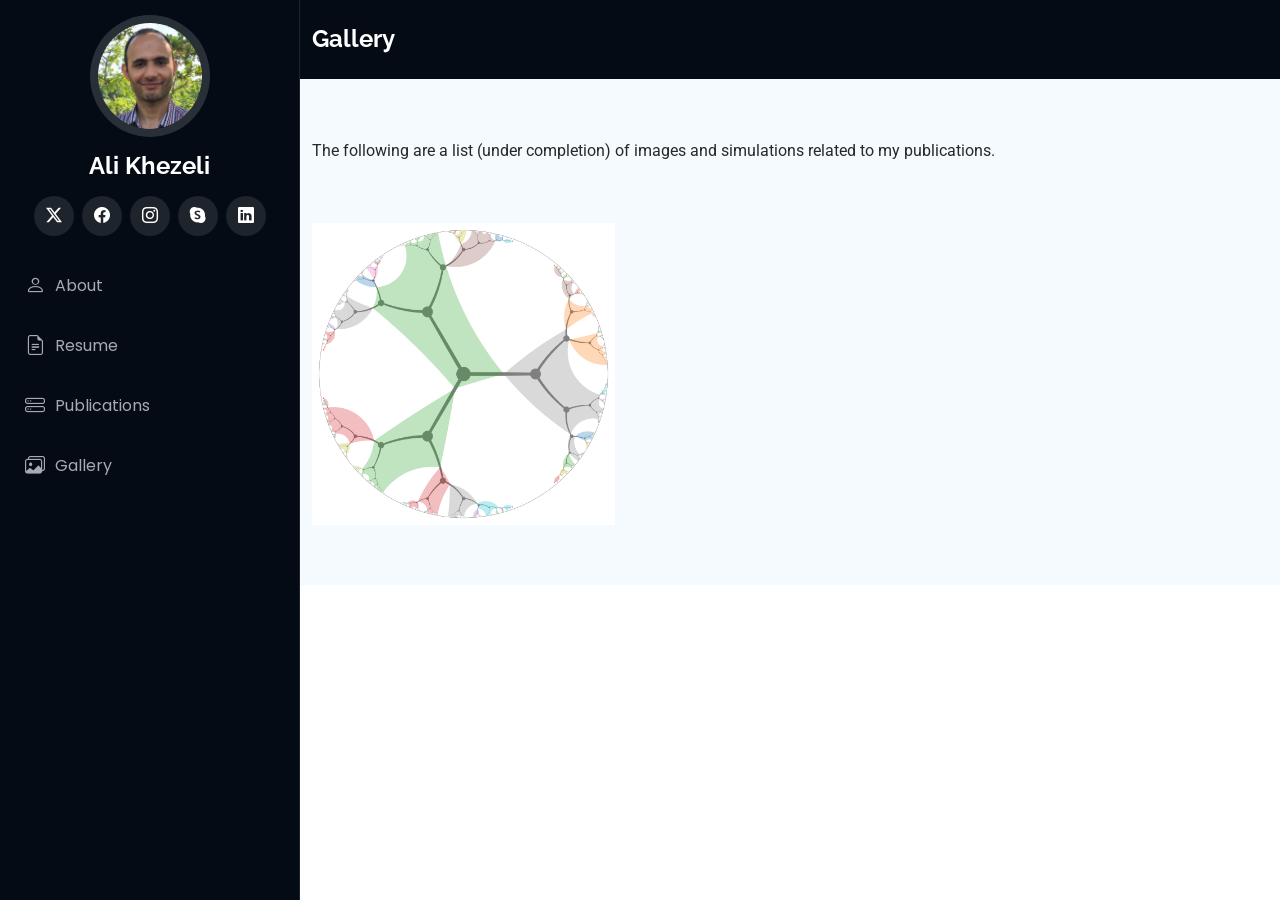
==== gallery.html @ 33ebf4a3 "My website" ====
<!DOCTYPE html>
<html lang="en">

<head>
  <meta charset="utf-8">
  <meta content="width=device-width, initial-scale=1.0" name="viewport">
  <title>Portfolio Details - iPortfolio Bootstrap Template</title>
  <meta content="" name="description">
  <meta content="" name="keywords">

  <!-- Favicons -->
  <link href="assets/img/favicon.png" rel="icon">
  <link href="assets/img/apple-touch-icon.png" rel="apple-touch-icon">

  <!-- Fonts -->
  <link href="https://fonts.googleapis.com" rel="preconnect">
  <link href="https://fonts.gstatic.com" rel="preconnect" crossorigin>
  <link href="https://fonts.googleapis.com/css2?family=Roboto:ital,wght@0,100;0,300;0,400;0,500;0,700;0,900;1,100;1,300;1,400;1,500;1,700;1,900&family=Poppins:ital,wght@0,100;0,200;0,300;0,400;0,500;0,600;0,700;0,800;0,900;1,100;1,200;1,300;1,400;1,500;1,600;1,700;1,800;1,900&family=Raleway:ital,wght@0,100;0,200;0,300;0,400;0,500;0,600;0,700;0,800;0,900;1,100;1,200;1,300;1,400;1,500;1,600;1,700;1,800;1,900&display=swap" rel="stylesheet">

  <!-- Vendor CSS Files -->
  <link href="assets/vendor/bootstrap/css/bootstrap.min.css" rel="stylesheet">
  <link href="assets/vendor/bootstrap-icons/bootstrap-icons.css" rel="stylesheet">
  <link href="assets/vendor/aos/aos.css" rel="stylesheet">
  <link href="assets/vendor/glightbox/css/glightbox.min.css" rel="stylesheet">
  <link href="assets/vendor/swiper/swiper-bundle.min.css" rel="stylesheet">

  <!-- Main CSS File -->
  <link href="assets/css/main.css" rel="stylesheet">

  <!-- =======================================================
  * Template Name: iPortfolio
  * Template URL: https://bootstrapmade.com/iportfolio-bootstrap-portfolio-websites-template/
  * Updated: Jun 29 2024 with Bootstrap v5.3.3
  * Author: BootstrapMade.com
  * License: https://bootstrapmade.com/license/
  ======================================================== -->
</head>


<body class="portfolio-details-page">

  <header id="header" class="header dark-background d-flex flex-column">
    <i class="header-toggle d-xl-none bi bi-list"></i>

    <div class="profile-img">
      <img src="assets/img/my-profile-img.png" alt="" class="img-fluid rounded-circle">
    </div>

    <a href="index.html" class="logo d-flex align-items-center justify-content-center">
      <!-- Uncomment the line below if you also wish to use an image logo -->
      <!-- <img src="assets/img/logo.png" alt=""> -->
      <h1 class="sitename">Ali Khezeli</h1>
    </a>

    <div class="social-links text-center">
      <a href="#" class="twitter"><i class="bi bi-twitter-x"></i></a>
      <a href="#" class="facebook"><i class="bi bi-facebook"></i></a>
      <a href="#" class="instagram"><i class="bi bi-instagram"></i></a>
      <a href="#" class="google-plus"><i class="bi bi-skype"></i></a>
      <a href="#" class="linkedin"><i class="bi bi-linkedin"></i></a>
    </div>

    <nav id="navmenu" class="navmenu">
      <ul>
        <!--<li><a href="#hero" class="active"><i class="bi bi-house navicon"></i>Home</a></li>-->
        <li><a href="index.html#about"><i class="bi bi-person navicon"></i> About</a></li>
        <li><a href="index.html#resume"><i class="bi bi-file-earmark-text navicon"></i> Resume</a></li>
        <li><a href="index.html#services"><i class="bi bi-hdd-stack navicon"></i> Publications</a></li>
        <li><a href="gallery.html"><i class="bi bi-images navicon"></i> Gallery</a></li>
      </ul>
    </nav>

  </header>

  <main class="main">

    <!-- Page Title -->
    <div class="page-title dark-background">
      <div class="container d-lg-flex justify-content-between align-items-center">
        <h1 class="mb-2 mb-lg-0">Gallery</h1>
          <!--
        <nav class="breadcrumbs">
          <ol>
            <li><a href="index.html">Home</a></li>
            <li class="current">Portfolio Details</li>
          </ol>
        </nav>
        -->
      </div>
    </div><!-- End Page Title -->

    <!-- Portfolio Section -->
    <section id="portfolio" class="portfolio section light-background">

      <!-- Section Title -->
      <div class="container section-title" data-aos="fade-up">
        <p>The following are a list (under completion) of images and simulations related to my publications.</p>
      </div><!-- End Section Title -->

      <div class="container">

        <div class="isotope-layout" data-default-filter="*" data-layout="masonry" data-sort="original-order">

            <!--
          <ul class="portfolio-filters isotope-filters" data-aos="fade-up" data-aos-delay="100">
            <li data-filter="*" class="filter-active">All</li>
            <li data-filter=".filter-app">IPVT</li>
            <li data-filter=".filter-product">Product</li>
            <li data-filter=".filter-branding">Branding</li>
            <li data-filter=".filter-books">Books</li>
          </ul>
            -->
        
          <div class="row gy-4 isotope-container" data-aos="fade-up" data-aos-delay="200">

            <div class="col-lg-4 col-md-6 portfolio-item isotope-item filter-app">
              <div class="portfolio-content h-100">
                <img src="gallery/treeIPVT/treeIPVT.png" class="img-fluid" alt="">
                <div class="portfolio-info">
                  <h4></h4>
                  <p>IPVT of the 3-regular tree</p>
                  <a href="gallery/treeIPVT.html" title="More Details" class="details-link"><i class="bi bi-link-45deg"></i></a>
                </div>
              </div>
            </div><!-- End Portfolio Item -->

            

          </div><!-- End Portfolio Container -->

        </div>

      </div>

    </section><!-- /Portfolio Section -->

  </main>

  

  <!-- Scroll Top -->
  <a href="#" id="scroll-top" class="scroll-top d-flex align-items-center justify-content-center"><i class="bi bi-arrow-up-short"></i></a>

  <!-- Preloader -->
  <div id="preloader"></div>

  <!-- Vendor JS Files -->
  <script src="assets/vendor/bootstrap/js/bootstrap.bundle.min.js"></script>
  <script src="assets/vendor/php-email-form/validate.js"></script>
  <script src="assets/vendor/aos/aos.js"></script>
  <script src="assets/vendor/typed.js/typed.umd.js"></script>
  <script src="assets/vendor/purecounter/purecounter_vanilla.js"></script>
  <script src="assets/vendor/waypoints/noframework.waypoints.js"></script>
  <script src="assets/vendor/glightbox/js/glightbox.min.js"></script>
  <script src="assets/vendor/imagesloaded/imagesloaded.pkgd.min.js"></script>
  <script src="assets/vendor/isotope-layout/isotope.pkgd.min.js"></script>
  <script src="assets/vendor/swiper/swiper-bundle.min.js"></script>

  <!-- Main JS File -->
  <script src="assets/js/main.js"></script>

</body>

</html>
---- assets/css/main.css ----
/**
* Template Name: iPortfolio
* Template URL: https://bootstrapmade.com/iportfolio-bootstrap-portfolio-websites-template/
* Updated: Jun 29 2024 with Bootstrap v5.3.3
* Author: BootstrapMade.com
* License: https://bootstrapmade.com/license/
*/

/*--------------------------------------------------------------
# Font & Color Variables
# Help: https://bootstrapmade.com/color-system/
--------------------------------------------------------------*/
/* Fonts */
:root {
  --default-font: "Roboto",  system-ui, -apple-system, "Segoe UI", Roboto, "Helvetica Neue", Arial, "Noto Sans", "Liberation Sans", sans-serif, "Apple Color Emoji", "Segoe UI Emoji", "Segoe UI Symbol", "Noto Color Emoji";
  --heading-font: "Raleway",  sans-serif;
  --nav-font: "Poppins",  sans-serif;
}

/* Global Colors - The following color variables are used throughout the website. Updating them here will change the color scheme of the entire website */
:root { 
  --background-color: #ffffff; /* Background color for the entire website, including individual sections */
  --default-color: #272829; /* Default color used for the majority of the text content across the entire website */
  --heading-color: #050d18; /* Color for headings, subheadings and title throughout the website */
  --accent-color: #149ddd; /* Accent color that represents your brand on the website. It's used for buttons, links, and other elements that need to stand out */
  --surface-color: #ffffff; /* The surface color is used as a background of boxed elements within sections, such as cards, icon boxes, or other elements that require a visual separation from the global background. */
  --contrast-color: #ffffff; /* Contrast color for text, ensuring readability against backgrounds of accent, heading, or default colors. */
}

/* Nav Menu Colors - The following color variables are used specifically for the navigation menu. They are separate from the global colors to allow for more customization options */
:root {
  --nav-color: #a8a9b4;  /* The default color of the main navmenu links */
  --nav-hover-color: #ffffff; /* Applied to main navmenu links when they are hovered over or active */
  --nav-mobile-background-color: #040b14; /* Used as the background color for mobile navigation menu */
  --nav-dropdown-background-color: #040b14; /* Used as the background color for dropdown items that appear when hovering over primary navigation items */
  --nav-dropdown-color: #a8a9b4; /* Used for navigation links of the dropdown items in the navigation menu. */
  --nav-dropdown-hover-color: #ffffff; /* Similar to --nav-hover-color, this color is applied to dropdown navigation links when they are hovered over. */
}

/* Color Presets - These classes override global colors when applied to any section or element, providing reuse of the sam color scheme. */

.light-background {
  --background-color: #f4fafd;
  --surface-color: #ffffff;
}

.dark-background {
  --background-color: #040b14;
  --default-color: #ffffff;
  --heading-color: #ffffff;
  --surface-color: #151f2b;
  --contrast-color: #ffffff;
}

/* Smooth scroll */
:root {
  scroll-behavior: smooth;
}

/*--------------------------------------------------------------
# General Styling & Shared Classes
--------------------------------------------------------------*/
body {
  color: var(--default-color);
  background-color: var(--background-color);
  font-family: var(--default-font);
}

a {
  color: var(--accent-color);
  text-decoration: none;
  transition: 0.3s;
}

a:hover {
  color: color-mix(in srgb, var(--accent-color), transparent 25%);
  text-decoration: none;
}

h1,
h2,
h3,
h4,
h5,
h6 {
  color: var(--heading-color);
  font-family: var(--heading-font);
}

/* PHP Email Form Messages
------------------------------*/
.php-email-form .error-message {
  display: none;
  background: #df1529;
  color: #ffffff;
  text-align: left;
  padding: 15px;
  margin-bottom: 24px;
  font-weight: 600;
}

.php-email-form .sent-message {
  display: none;
  color: #ffffff;
  background: #059652;
  text-align: center;
  padding: 15px;
  margin-bottom: 24px;
  font-weight: 600;
}

.php-email-form .loading {
  display: none;
  background: var(--surface-color);
  text-align: center;
  padding: 15px;
  margin-bottom: 24px;
}

.php-email-form .loading:before {
  content: "";
  display: inline-block;
  border-radius: 50%;
  width: 24px;
  height: 24px;
  margin: 0 10px -6px 0;
  border: 3px solid var(--accent-color);
  border-top-color: var(--surface-color);
  animation: php-email-form-loading 1s linear infinite;
}

@keyframes php-email-form-loading {
  0% {
    transform: rotate(0deg);
  }

  100% {
    transform: rotate(360deg);
  }
}

/*--------------------------------------------------------------
# Global Header
--------------------------------------------------------------*/
.header {
  color: var(--default-color);
  background-color: var(--background-color);
  position: fixed;
  top: 0;
  left: 0;
  bottom: 0;
  padding: 0 15px;
  width: 300px;
  transition: all ease-in-out 0.3s;
  overflow-y: auto;
  z-index: 997;
  border-right: 1px solid color-mix(in srgb, var(--default-color), transparent 90%);
}

.header .profile-img img {
  margin: 15px auto;
  display: block;
  width: 120px;
  border: 8px solid color-mix(in srgb, var(--default-color), transparent 85%);
}

.header .logo {
  line-height: 1;
  margin-bottom: 15px;
}

.header .logo img {
  max-height: 32px;
  margin-right: 8px;
}

.header .logo h1 {
  font-size: 24px;
  margin: 0;
  font-weight: 700;
  color: var(--heading-color);
}

.header .social-links {
  margin: 0 0 20px 0;
}

.header .social-links a {
  font-size: 16px;
  display: inline-flex;
  align-items: center;
  justify-content: center;
  background: color-mix(in srgb, var(--default-color), transparent 90%);
  color: var(--default-color);
  margin: 0 2px;
  border-radius: 50%;
  text-align: center;
  width: 40px;
  height: 40px;
  transition: 0.3s;
}

.header .social-links a:hover {
  color: var(--contrast-color);
  background: var(--accent-color);
}

@media (min-width: 1200px) {

  .header~main,
  .header~#footer {
    margin-left: 300px;
  }
}

@media (max-width: 1199px) {
  .header {
    left: -100%;
  }
}

.header.header-show {
  left: 0;
}

.header .header-toggle {
  color: var(--contrast-color);
  background-color: var(--accent-color);
  font-size: 22px;
  display: flex;
  align-items: center;
  justify-content: center;
  width: 40px;
  height: 40px;
  border-radius: 50%;
  cursor: pointer;
  position: fixed;
  top: 15px;
  right: 15px;
  z-index: 9999;
  transition: background-color 0.3s;
}

.header .header-toggle:hover {
  color: var(--contrast-color);
  background-color: color-mix(in srgb, var(--accent-color) 90%, white 15%);
}

/*--------------------------------------------------------------
# Navigation Menu
--------------------------------------------------------------*/
.mobile-nav-toggle {
  display: none;
}

.navmenu {
  padding: 0;
  z-index: 9997;
}

.navmenu ul {
  list-style: none;
  padding: 0 0 20px 0;
  margin: 0;
}

.navmenu a,
.navmenu a:focus {
  color: var(--nav-color);
  padding: 15px 10px;
  font-family: var(--nav-font);
  font-size: 16px;
  font-weight: 400;
  display: flex;
  align-items: center;
  white-space: nowrap;
  transition: 0.3s;
  width: 100%;
}

.navmenu a .navicon,
.navmenu a:focus .navicon {
  font-size: 20px;
  margin-right: 10px;
}

.navmenu a .toggle-dropdown,
.navmenu a:focus .toggle-dropdown {
  font-size: 12px;
  line-height: 0;
  margin-left: auto;
  width: 30px;
  height: 30px;
  display: flex;
  align-items: center;
  justify-content: center;
  border-radius: 50%;
  transition: 0.3s;
  flex-shrink: 0;
  background-color: color-mix(in srgb, var(--accent-color), transparent 90%);
}

.navmenu a .toggle-dropdown:hover,
.navmenu a:focus .toggle-dropdown:hover {
  background-color: var(--accent-color);
  color: var(--contrast-color);
}

.navmenu a:hover,
.navmenu .active,
.navmenu .active:focus {
  color: var(--nav-hover-color);
}

.navmenu a:hover .navicon,
.navmenu .active .navicon,
.navmenu .active:focus .navicon {
  color: var(--accent-color);
}

.navmenu .active .toggle-dropdown,
.navmenu .active:focus .toggle-dropdown {
  background-color: var(--accent-color);
  color: var(--contrast-color);
  transform: rotate(180deg);
}

.navmenu .dropdown {
  display: block;
}

.navmenu .dropdown a,
.navmenu .dropdown a:focus {
  color: --nav-dropdown-color;
}

.navmenu .dropdown a:hover,
.navmenu .dropdown .active,
.navmenu .dropdown .active:focus {
  color: var(--nav-dropdown-hover-color);
}

.navmenu .dropdown ul {
  position: static;
  display: none;
  z-index: 99;
  padding: 5px 10px;
  margin: 5px 10px;
  background-color: var(--nav-dropdown-background-color);
  border: 1px solid color-mix(in srgb, var(--default-color), transparent 90%);
  box-shadow: none;
  transition: all 0.5s ease-in-out;
}

.navmenu .dropdown ul ul {
  background-color: rgba(33, 37, 41, 0.1);
}

.navmenu .dropdown>.dropdown-active {
  display: block;
  background-color: rgba(33, 37, 41, 0.03);
}

/*--------------------------------------------------------------
# Global Footer
--------------------------------------------------------------*/
.footer {
  color: var(--default-color);
  background-color: var(--background-color);
  font-size: 14px;
  padding: 40px 0;
  position: relative;
  border-top: 1px solid color-mix(in srgb, var(--default-color), transparent 90%);
}

.footer .copyright p {
  margin-bottom: 0;
}

.footer .credits {
  margin-top: 4px;
  font-size: 13px;
  text-align: center;
}

/*--------------------------------------------------------------
# Preloader
--------------------------------------------------------------*/
#preloader {
  position: fixed;
  inset: 0;
  z-index: 999999;
  overflow: hidden;
  background: var(--background-color);
  transition: all 0.6s ease-out;
}

#preloader:before {
  content: "";
  position: fixed;
  top: calc(50% - 30px);
  left: calc(50% - 30px);
  border: 6px solid #ffffff;
  border-color: var(--accent-color) transparent var(--accent-color) transparent;
  border-radius: 50%;
  width: 60px;
  height: 60px;
  animation: animate-preloader 1.5s linear infinite;
}

@keyframes animate-preloader {
  0% {
    transform: rotate(0deg);
  }

  100% {
    transform: rotate(360deg);
  }
}

/*--------------------------------------------------------------
# Scroll Top Button
--------------------------------------------------------------*/
.scroll-top {
  position: fixed;
  visibility: hidden;
  opacity: 0;
  right: 15px;
  bottom: -15px;
  z-index: 99999;
  background-color: var(--accent-color);
  width: 44px;
  height: 44px;
  border-radius: 50px;
  transition: all 0.4s;
}

.scroll-top i {
  font-size: 24px;
  color: var(--contrast-color);
  line-height: 0;
}

.scroll-top:hover {
  background-color: color-mix(in srgb, var(--accent-color), transparent 20%);
  color: var(--contrast-color);
}

.scroll-top.active {
  visibility: visible;
  opacity: 1;
  bottom: 15px;
}

/*--------------------------------------------------------------
# Disable aos animation delay on mobile devices
--------------------------------------------------------------*/
@media screen and (max-width: 768px) {
  [data-aos-delay] {
    transition-delay: 0 !important;
  }
}

/*--------------------------------------------------------------
# Global Page Titles & Breadcrumbs
--------------------------------------------------------------*/
.page-title {
  color: var(--default-color);
  background-color: var(--background-color);
  padding: 25px 0;
  position: relative;
}

.page-title h1 {
  font-size: 24px;
  font-weight: 700;
}

.page-title .breadcrumbs ol {
  display: flex;
  flex-wrap: wrap;
  list-style: none;
  padding: 0;
  margin: 0;
  font-size: 14px;
  font-weight: 400;
}

.page-title .breadcrumbs ol li+li {
  padding-left: 10px;
}

.page-title .breadcrumbs ol li+li::before {
  content: "/";
  display: inline-block;
  padding-right: 10px;
  color: color-mix(in srgb, var(--default-color), transparent 70%);
}

/*--------------------------------------------------------------
# Global Sections
--------------------------------------------------------------*/
section,
.section {
  color: var(--default-color);
  background-color: var(--background-color);
  padding: 60px 0;
  overflow: clip;
}

/*--------------------------------------------------------------
# Global Section Titles
--------------------------------------------------------------*/
.section-title {
  padding-bottom: 60px;
  position: relative;
}

.section-title h2 {
  font-size: 32px;
  font-weight: 700;
  margin-bottom: 20px;
  padding-bottom: 20px;
  position: relative;
}

.section-title h2:after {
  content: "";
  position: absolute;
  display: block;
  width: 50px;
  height: 3px;
  background: var(--accent-color);
  left: 0;
  bottom: 0;
}

.section-title p {
  margin-bottom: 0;
}

/*--------------------------------------------------------------
# Hero Section
--------------------------------------------------------------*/
.hero {
  width: 100%;
  min-height: 100vh;
  position: relative;
  padding: 80px 0;
  display: flex;
  align-items: center;
  justify-content: center;
}

.hero img {
  position: absolute;
  inset: 0;
  display: block;
  width: 100%;
  height: 100%;
  object-fit: cover;
  z-index: 1;
}

.hero:before {
  content: "";
  background: color-mix(in srgb, var(--background-color), transparent 70%);
  position: absolute;
  inset: 0;
  z-index: 2;
}

.hero .container {
  position: relative;
  z-index: 3;
}

.hero h2 {
  margin: 0;
  font-size: 64px;
  font-weight: 700;
}

.hero p {
  margin: 5px 0 0 0;
  font-size: 26px;
}

.hero p span {
  letter-spacing: 1px;
  border-bottom: 2px solid var(--accent-color);
}

.hero .social-links {
  margin-top: 25px;
}

.hero .social-links a {
  font-size: 24px;
  display: inline-block;
  color: color-mix(in srgb, var(--default-color), transparent 50%);
  line-height: 1;
  margin-right: 20px;
  transition: 0.3s;
}

.hero .social-links a:hover {
  color: var(--accent-color);
}

@media (max-width: 768px) {
  .hero h2 {
    font-size: 32px;
  }

  .hero p {
    font-size: 20px;
  }
}

/*--------------------------------------------------------------
# About Section
--------------------------------------------------------------*/
.about .content h2 {
  font-weight: 700;
  font-size: 24px;
}

.about .content ul {
  list-style: none;
  padding: 0;
}

.about .content ul li {
  margin-bottom: 20px;
  display: flex;
  align-items: center;
}

.about .content ul strong {
  margin-right: 10px;
}

.about .content ul i {
  font-size: 16px;
  margin-right: 5px;
  color: var(--accent-color);
  line-height: 0;
}

/*--------------------------------------------------------------
# Stats Section
--------------------------------------------------------------*/
.stats .stats-item {
  padding: 30px;
  width: 100%;
}

.stats .stats-item i {
  color: var(--accent-color);
  display: block;
  font-size: 44px;
  float: left;
  line-height: 0;
}

.stats .stats-item .purecounter {
  color: var(--heading-color);
  font-size: 48px;
  line-height: 40px;
  display: block;
  font-weight: 700;
  margin-left: 60px;
}

.stats .stats-item p {
  color: color-mix(in srgb, var(--default-color), transparent 40%);
  padding: 15px 0 0 0;
  margin: 0 0 0 60px;
  font-family: var(--heading-font);
  font-size: 14px;
}

/*--------------------------------------------------------------
# Skills Section
--------------------------------------------------------------*/
.skills .progress {
  height: 60px;
  display: block;
  background: none;
  border-radius: 0;
}

.skills .progress .skill {
  color: var(--heading-color);
  padding: 0;
  margin: 0 0 6px 0;
  text-transform: uppercase;
  display: block;
  font-weight: 600;
  font-family: var(--heading-font);
}

.skills .progress .skill .val {
  float: right;
  font-style: normal;
}

.skills .progress-bar-wrap {
  background: color-mix(in srgb, var(--default-color), transparent 90%);
  height: 10px;
}

.skills .progress-bar {
  width: 1px;
  height: 10px;
  transition: 0.9s;
  background-color: var(--accent-color);
}

/*--------------------------------------------------------------
# Resume Section
--------------------------------------------------------------*/
.resume .resume-title {
  color: var(--heading-color);
  font-size: 26px;
  font-weight: 700;
  margin-top: 20px;
  margin-bottom: 20px;
}

.resume .resume-item {
  padding: 0 0 20px 20px;
  margin-top: -2px;
  border-left: 2px solid var(--accent-color);
  position: relative;
}

.resume .resume-item h4 {
  line-height: 18px;
  font-size: 18px;
  font-weight: 600;
  text-transform: uppercase;
  color: color-mix(in srgb, var(--default-color), transparent 20%);
  margin-bottom: 10px;
}

.resume .resume-item h5 {
  font-size: 16px;
  padding: 5px 15px;
  display: inline-block;
  font-weight: 600;
  margin-bottom: 10px;
}

.resume .resume-item ul {
  padding-left: 20px;
}

.resume .resume-item ul li {
  padding-bottom: 10px;
}

.resume .resume-item:last-child {
  padding-bottom: 0;
}

.resume .resume-item::before {
  content: "";
  position: absolute;
  width: 16px;
  height: 16px;
  border-radius: 50px;
  left: -9px;
  top: 0;
  background: var(--background-color);
  border: 2px solid var(--accent-color);
}

/*--------------------------------------------------------------
# Portfolio Section
--------------------------------------------------------------*/
.portfolio .portfolio-filters {
  padding: 0;
  margin: 0 auto 20px auto;
  list-style: none;
  text-align: center;
}

.portfolio .portfolio-filters li {
  cursor: pointer;
  display: inline-block;
  padding: 0;
  font-size: 14px;
  font-weight: 400;
  margin: 0 10px;
  line-height: 1;
  text-transform: uppercase;
  margin-bottom: 10px;
  transition: all 0.3s ease-in-out;
}

.portfolio .portfolio-filters li:hover,
.portfolio .portfolio-filters li.filter-active {
  color: var(--accent-color);
}

.portfolio .portfolio-filters li:first-child {
  margin-left: 0;
}

.portfolio .portfolio-filters li:last-child {
  margin-right: 0;
}

@media (max-width: 575px) {
  .portfolio .portfolio-filters li {
    font-size: 14px;
    margin: 0 5px;
  }
}

.portfolio .portfolio-content {
  position: relative;
  overflow: hidden;
}

.portfolio .portfolio-content img {
  transition: 0.3s;
}

.portfolio .portfolio-content .portfolio-info {
  opacity: 0;
  position: absolute;
  inset: 0;
  z-index: 3;
  transition: all ease-in-out 0.3s;
  background: rgba(0, 0, 0, 0.6);
  padding: 15px;
}

.portfolio .portfolio-content .portfolio-info h4 {
  font-size: 14px;
  padding: 5px 10px;
  font-weight: 400;
  color: #ffffff;
  display: inline-block;
  background-color: var(--accent-color);
}

.portfolio .portfolio-content .portfolio-info p {
  position: absolute;
  bottom: 10px;
  text-align: center;
  display: inline-block;
  left: 0;
  right: 0;
  font-size: 16px;
  font-weight: 600;
  color: rgba(255, 255, 255, 0.8);
}

.portfolio .portfolio-content .portfolio-info .preview-link,
.portfolio .portfolio-content .portfolio-info .details-link {
  position: absolute;
  left: calc(50% - 40px);
  font-size: 26px;
  top: calc(50% - 14px);
  color: #fff;
  transition: 0.3s;
  line-height: 1.2;
}

.portfolio .portfolio-content .portfolio-info .preview-link:hover,
.portfolio .portfolio-content .portfolio-info .details-link:hover {
  color: var(--accent-color);
}

.portfolio .portfolio-content .portfolio-info .details-link {
  left: 50%;
  font-size: 34px;
  line-height: 0;
}

.portfolio .portfolio-content:hover .portfolio-info {
  opacity: 1;
}

.portfolio .portfolio-content:hover img {
  transform: scale(1.1);
}

/*--------------------------------------------------------------
# Services Section
--------------------------------------------------------------*/
.services .service-item {
  position: relative;
}

.services .service-item .icon {
  background: var(--accent-color);
  display: flex;
  align-items: center;
  justify-content: center;
  width: 54px;
  height: 54px;
  border-radius: 50%;
  transition: 0.5s;
  border: 1px solid var(--accent-color);
  margin-right: 20px;
}

.services .service-item .icon i {
  color: var(--contrast-color);
  font-size: 24px;
  line-height: 0;
}

.services .service-item:hover .icon {
  background: var(--surface-color);
}

.services .service-item:hover .icon i {
  color: var(--accent-color);
}

.services .service-item .title {
  font-weight: 700;
  margin-bottom: 15px;
  font-size: 18px;
}

.services .service-item .title a {
  color: var(--heading-color);
}

.services .service-item .title a:hover {
  color: var(--accent-color);
}

.services .service-item .description {
  line-height: 24px;
  font-size: 14px;
}

/*--------------------------------------------------------------
# Testimonials Section
--------------------------------------------------------------*/
.testimonials .testimonials-carousel,
.testimonials .testimonials-slider {
  overflow: hidden;
}

.testimonials .testimonial-item {
  box-sizing: content-box;
  text-align: center;
  min-height: 320px;
}

.testimonials .testimonial-item .testimonial-img {
  width: 90px;
  border-radius: 50%;
  margin: 0 auto;
}

.testimonials .testimonial-item h3 {
  font-size: 18px;
  font-weight: bold;
  margin: 10px 0 5px 0;
}

.testimonials .testimonial-item h4 {
  font-size: 14px;
  color: color-mix(in srgb, var(--default-color), transparent 20%);
  margin: 0;
}

.testimonials .testimonial-item .quote-icon-left,
.testimonials .testimonial-item .quote-icon-right {
  color: color-mix(in srgb, var(--accent-color), transparent 40%);
  font-size: 26px;
  line-height: 0;
}

.testimonials .testimonial-item .quote-icon-left {
  display: inline-block;
  left: -5px;
  position: relative;
}

.testimonials .testimonial-item .quote-icon-right {
  display: inline-block;
  right: -5px;
  position: relative;
  top: 10px;
  transform: scale(-1, -1);
}

.testimonials .testimonial-item p {
  font-style: italic;
  margin: 0 15px 15px 15px;
  padding: 20px;
  background-color: var(--surface-color);
  position: relative;
  margin-bottom: 35px;
  border-radius: 6px;
  box-shadow: 0px 2px 15px rgba(0, 0, 0, 0.1);
}

.testimonials .testimonial-item p::after {
  content: "";
  width: 0;
  height: 0;
  border-top: 20px solid var(--surface-color);
  border-right: 20px solid transparent;
  border-left: 20px solid transparent;
  position: absolute;
  bottom: -20px;
  left: calc(50% - 20px);
}

.testimonials .swiper-wrapper {
  height: auto;
}

.testimonials .swiper-pagination {
  margin-top: 40px;
  position: relative;
}

.testimonials .swiper-pagination .swiper-pagination-bullet {
  width: 12px;
  height: 12px;
  background-color: var(--background-color);
  opacity: 1;
  border: 1px solid var(--accent-color);
}

.testimonials .swiper-pagination .swiper-pagination-bullet-active {
  background-color: var(--accent-color);
}

/*--------------------------------------------------------------
# Contact Section
--------------------------------------------------------------*/
.contact .info-wrap {
  background-color: var(--surface-color);
  box-shadow: 0px 0px 20px rgba(0, 0, 0, 0.1);
  padding: 30px;
}

@media (max-width: 575px) {
  .contact .info-wrap {
    padding: 20px;
  }
}

.contact .info-item {
  margin-bottom: 40px;
}

.contact .info-item i {
  font-size: 20px;
  color: var(--accent-color);
  background: color-mix(in srgb, var(--accent-color), transparent 92%);
  width: 44px;
  height: 44px;
  display: flex;
  justify-content: center;
  align-items: center;
  border-radius: 50px;
  transition: all 0.3s ease-in-out;
  margin-right: 15px;
}

.contact .info-item h3 {
  padding: 0;
  font-size: 18px;
  font-weight: 700;
  margin-bottom: 5px;
}

.contact .info-item p {
  padding: 0;
  margin-bottom: 0;
  font-size: 14px;
}

.contact .info-item:hover i {
  background: var(--accent-color);
  color: var(--contrast-color);
}

.contact .php-email-form {
  background-color: var(--surface-color);
  height: 100%;
  padding: 30px;
  box-shadow: 0px 0px 20px rgba(0, 0, 0, 0.1);
}

@media (max-width: 575px) {
  .contact .php-email-form {
    padding: 20px;
  }
}

.contact .php-email-form input[type=text],
.contact .php-email-form input[type=email],
.contact .php-email-form textarea {
  font-size: 14px;
  padding: 10px 15px;
  box-shadow: none;
  border-radius: 0;
  color: var(--default-color);
  background-color: var(--surface-color);
  border-color: color-mix(in srgb, var(--default-color), transparent 80%);
}

.contact .php-email-form input[type=text]:focus,
.contact .php-email-form input[type=email]:focus,
.contact .php-email-form textarea:focus {
  border-color: var(--accent-color);
}

.contact .php-email-form input[type=text]::placeholder,
.contact .php-email-form input[type=email]::placeholder,
.contact .php-email-form textarea::placeholder {
  color: color-mix(in srgb, var(--default-color), transparent 70%);
}

.contact .php-email-form button[type=submit] {
  color: var(--contrast-color);
  background: var(--accent-color);
  border: 0;
  padding: 10px 30px;
  transition: 0.4s;
  border-radius: 50px;
}

.contact .php-email-form button[type=submit]:hover {
  background: color-mix(in srgb, var(--accent-color), transparent 25%);
}

/*--------------------------------------------------------------
# Portfolio Details Section
--------------------------------------------------------------*/
.portfolio-details .portfolio-details-slider img {
  width: 100%;
}

.portfolio-details .portfolio-details-slider .swiper-pagination {
  margin-top: 20px;
  position: relative;
}

.portfolio-details .portfolio-details-slider .swiper-pagination .swiper-pagination-bullet {
  width: 12px;
  height: 12px;
  background-color: color-mix(in srgb, var(--default-color), transparent 85%);
  opacity: 1;
}

.portfolio-details .portfolio-details-slider .swiper-pagination .swiper-pagination-bullet-active {
  background-color: var(--accent-color);
}

.portfolio-details .portfolio-info {
  padding: 30px;
  box-shadow: 0px 0 30px rgba(0, 0, 0, 0.1);
}

.portfolio-details .portfolio-info h3 {
  font-size: 22px;
  font-weight: 700;
  margin-bottom: 20px;
  padding-bottom: 20px;
  border-bottom: 1px solid color-mix(in srgb, var(--default-color), transparent 85%);
}

.portfolio-details .portfolio-info ul {
  list-style: none;
  padding: 0;
  font-size: 15px;
}

.portfolio-details .portfolio-info ul li+li {
  margin-top: 10px;
}

.portfolio-details .portfolio-description {
  padding-top: 30px;
}

.portfolio-details .portfolio-description h2 {
  font-size: 26px;
  font-weight: 700;
  margin-bottom: 20px;
}

.portfolio-details .portfolio-description p {
  padding: 0;
  color: color-mix(in srgb, var(--default-color), transparent 30%);
}

/*--------------------------------------------------------------
# Service Details Section
--------------------------------------------------------------*/
.service-details .services-list {
  padding: 10px 30px;
  border: 1px solid color-mix(in srgb, var(--default-color), transparent 90%);
  margin-bottom: 20px;
}

.service-details .services-list a {
  display: block;
  line-height: 1;
  padding: 8px 0 8px 15px;
  border-left: 3px solid color-mix(in srgb, var(--default-color), transparent 70%);
  margin: 20px 0;
  color: color-mix(in srgb, var(--default-color), transparent 20%);
  transition: 0.3s;
}

.service-details .services-list a.active {
  color: var(--heading-color);
  font-weight: 700;
  border-color: var(--accent-color);
}

.service-details .services-list a:hover {
  border-color: var(--accent-color);
}

.service-details .services-img {
  margin-bottom: 20px;
}

.service-details h3 {
  font-size: 26px;
  font-weight: 700;
}

.service-details h4 {
  font-size: 20px;
  font-weight: 700;
}

.service-details p {
  font-size: 15px;
}

.service-details ul {
  list-style: none;
  padding: 0;
  font-size: 15px;
}

.service-details ul li {
  padding: 5px 0;
  display: flex;
  align-items: center;
}

.service-details ul i {
  font-size: 20px;
  margin-right: 8px;
  color: var(--accent-color);
}

/*--------------------------------------------------------------
# Starter Section Section
--------------------------------------------------------------*/
.starter-section {
  /* Add your styles here */
}





/*--------------------------------------------------------------
# Mobile layout: Sidebar becomes a top bar
--------------------------------------------------------------*/
@media (max-width: 1199px) {

  /* Header becomes a normal top bar */
  .header {
    position: relative;
    left: 0;
    top: 0;
    bottom: auto;
    width: 100%;
    height: auto;
    padding: 15px 20px;
    border-right: none;
    overflow: visible;
  }

  /* Remove left margin from the page */
  main,
  #footer {
    margin-left: 0 !important;
  }

  /* Hide the hamburger button */
  .header .header-toggle {
    display: none;
  }

  /* Smaller profile picture */
  .header .profile-img img {
    width: 80px;
    margin: 0 auto 10px auto;
  }

  /* Center the title */
  .header .logo {
    text-align: center;
    margin-bottom: 10px;
  }

  /* Center social icons */
  .header .social-links {
    display: flex;
    justify-content: center;
    margin-bottom: 20px;
  }

  /* Horizontal navigation */
  .navmenu ul {
    display: flex;
    flex-wrap: wrap;
    justify-content: center;
    gap: 6px;
    padding: 0;
  }

  .navmenu li {
    width: auto;
  }

  .navmenu a {
    width: auto;
    padding: 8px 12px;
    border-radius: 20px;
  }

  .navmenu a i {
    margin-right: 6px;
  }
}

@media (max-width: 1199px) {
  .navmenu .navicon {
    display: none;
  }
    
     /* Hide profile image */
  .header .profile-img {
    display: none;
  }

  /* Hide name/title */
  .header .logo {
    display: none !important;
}

  /* Hide social media icons */
  .header .social-links {
    display: none;
  }
    
    .header {
    padding: 8px 20px;
  }
    
    .header {
    position: sticky;
    top: 0;
    z-index: 1000;
}
    
}
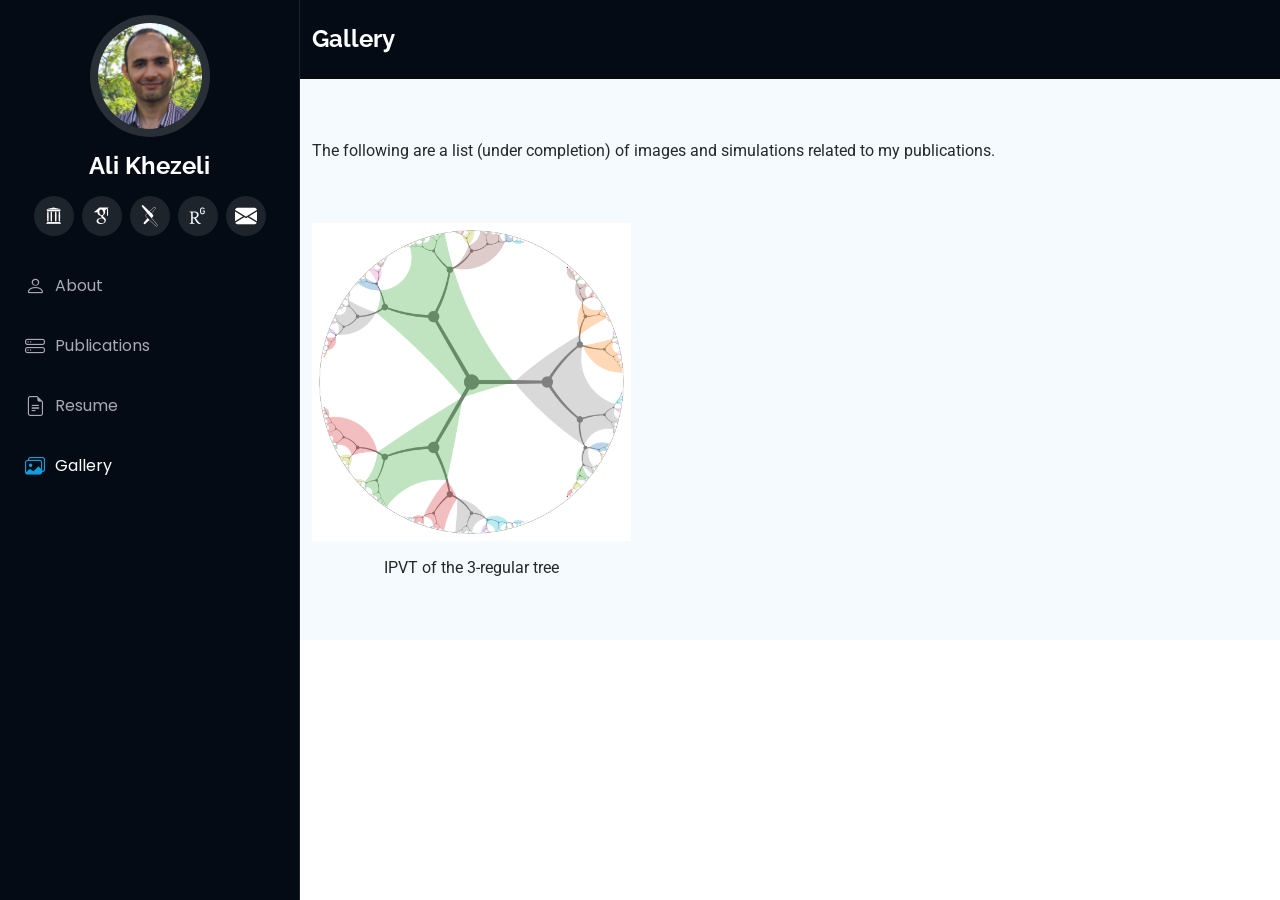
==== commit 432e17f6: "Added publications and resume" ====
--- a/gallery.html
+++ b/gallery.html
@@ -4,7 +4,7 @@
 <head>
   <meta charset="utf-8">
   <meta content="width=device-width, initial-scale=1.0" name="viewport">
-  <title>Portfolio Details - iPortfolio Bootstrap Template</title>
+  <title>Gallery-Ali Khezeli</title>
   <meta content="" name="description">
   <meta content="" name="keywords">
 
@@ -23,8 +23,9 @@
   <link href="assets/vendor/aos/aos.css" rel="stylesheet">
   <link href="assets/vendor/glightbox/css/glightbox.min.css" rel="stylesheet">
   <link href="assets/vendor/swiper/swiper-bundle.min.css" rel="stylesheet">
-
-  <!-- Main CSS File -->
+  <link href="assets/vendor/academicons/css/academicons.min.css" rel="stylesheet">
+  
+    <!-- Main CSS File -->
   <link href="assets/css/main.css" rel="stylesheet">
 
   <!-- =======================================================
@@ -53,20 +54,39 @@
     </a>
 
     <div class="social-links text-center">
-      <a href="#" class="twitter"><i class="bi bi-twitter-x"></i></a>
-      <a href="#" class="facebook"><i class="bi bi-facebook"></i></a>
-      <a href="#" class="instagram"><i class="bi bi-instagram"></i></a>
-      <a href="#" class="google-plus"><i class="bi bi-skype"></i></a>
-      <a href="#" class="linkedin"><i class="bi bi-linkedin"></i></a>
+      <a href="https://www.ipm.ac.ir/personalinfo.jsp?PeopleCode=IP1600070"
+         target="_blank"
+         title="Academic Page">
+        <i class="ai ai-archive"></i>
+      </a>  
+      <a href="https://scholar.google.com/citations?user=rPXh3bAAAAAJ&hl=en"
+         target="_blank"
+         title="Google Scholar">
+        <i class="ai ai-google-scholar"></i>
+      </a>
+      <a href="https://arxiv.org/search/math?searchtype=author&query=Khezeli,+A"
+         target="_blank"
+         title="arXiv">
+        <i class="ai ai-arxiv"></i>
+      </a>
+      <a href="https://www.researchgate.net/profile/Ali-Khezeli"
+         target="_blank"
+         title="ResearchGate">
+        <i class="ai ai-researchgate"></i>
+      </a>
+      <a href="mailto:alikhezeli at ipm dot ir"
+         title="Email">
+        <i class="bi bi-envelope-fill"></i>
+      </a>
     </div>
 
     <nav id="navmenu" class="navmenu">
       <ul>
         <!--<li><a href="#hero" class="active"><i class="bi bi-house navicon"></i>Home</a></li>-->
-        <li><a href="index.html#about"><i class="bi bi-person navicon"></i> About</a></li>
-        <li><a href="index.html#resume"><i class="bi bi-file-earmark-text navicon"></i> Resume</a></li>
-        <li><a href="index.html#services"><i class="bi bi-hdd-stack navicon"></i> Publications</a></li>
-        <li><a href="gallery.html"><i class="bi bi-images navicon"></i> Gallery</a></li>
+        <li><a href="index.html"><i class="bi bi-person navicon"></i> About</a></li>
+        <li><a href="publications.html"><i class="bi bi-hdd-stack navicon"></i> Publications</a></li>
+        <li><a href="resume.html"><i class="bi bi-file-earmark-text navicon"></i> Resume</a></li>
+          <li><a href="gallery.html" class="active"><i class="bi bi-images navicon"></i> Gallery</a></li>
       </ul>
     </nav>
 
@@ -97,31 +117,19 @@
         <p>The following are a list (under completion) of images and simulations related to my publications.</p>
       </div><!-- End Section Title -->
 
-      <div class="container">
+      <div class="container" data-aos="fade-up">
 
         <div class="isotope-layout" data-default-filter="*" data-layout="masonry" data-sort="original-order">
-
-            <!--
-          <ul class="portfolio-filters isotope-filters" data-aos="fade-up" data-aos-delay="100">
-            <li data-filter="*" class="filter-active">All</li>
-            <li data-filter=".filter-app">IPVT</li>
-            <li data-filter=".filter-product">Product</li>
-            <li data-filter=".filter-branding">Branding</li>
-            <li data-filter=".filter-books">Books</li>
-          </ul>
-            -->
         
-          <div class="row gy-4 isotope-container" data-aos="fade-up" data-aos-delay="200">
-
-            <div class="col-lg-4 col-md-6 portfolio-item isotope-item filter-app">
-              <div class="portfolio-content h-100">
-                <img src="gallery/treeIPVT/treeIPVT.png" class="img-fluid" alt="">
+          <div class="col-lg-4 col-md-6 portfolio-item isotope-item filter-app">
+              <a href="gallery/treeIPVT.html" class="portfolio-link">
+                <div class="portfolio-content h-100">
+                  <img src="gallery/treeIPVT/treeIPVT.png" class="img-fluid" alt="">
+                </div>
                 <div class="portfolio-info">
-                  <h4></h4>
                   <p>IPVT of the 3-regular tree</p>
-                  <a href="gallery/treeIPVT.html" title="More Details" class="details-link"><i class="bi bi-link-45deg"></i></a>
                 </div>
-              </div>
+              </a>
             </div><!-- End Portfolio Item -->
 
             
--- a/assets/vendor/academicons/css/academicons.min.css
+++ b/assets/vendor/academicons/css/academicons.min.css
@@ -0,0 +1 @@
+ @font-face {font-family: 'Academicons';font-style: normal;font-weight: 400;font-display: block;src:url('../fonts/academicons.eot');src:url('../fonts/academicons.eot') format('embedded-opentype'), url('../fonts/academicons.ttf') format('truetype'), url('../fonts/academicons.woff') format('woff'), url('../fonts/academicons.svg') format('svg');}.ai {font-family: 'Academicons';font-weight: 400;-moz-osx-font-smoothing: grayscale;-webkit-font-smoothing: antialiased;display: inline-block;font-style: normal;font-variant: normal;text-rendering: auto;line-height: 1;}.ai-academia:before {content: "\e9af";}.ai-academia-square:before {content: "\e93d";}.ai-acclaim:before {content: "\e92e";}.ai-acclaim-square:before {content: "\e93a";}.ai-acm:before {content: "\e93c";}.ai-acm-square:before {content: "\e95d";}.ai-acmdl:before {content: "\e96a";}.ai-acmdl-square:before {content: "\e9d3";}.ai-ads:before {content: "\e9cb";}.ai-ads-square:before {content: "\e94a";}.ai-africarxiv:before {content: "\e91b";}.ai-africarxiv-square:before {content: "\e90b";}.ai-archive:before {content: "\e955";}.ai-archive-square:before {content: "\e956";}.ai-arxiv:before {content: "\e974";}.ai-arxiv-square:before {content: "\e9a6";}.ai-biorxiv:before {content: "\e9a2";}.ai-biorxiv-square:before {content: "\e98b";}.ai-ceur:before {content: "\e96d";}.ai-ceur-square:before {content: "\e92f";}.ai-ciencia-vitae:before {content: "\e912";}.ai-ciencia-vitae-square:before {content: "\e913";}.ai-clarivate:before {content: "\e924";}.ai-clarivate-square:before {content: "\e925";}.ai-closed-access:before {content: "\e942";}.ai-closed-access-square:before {content: "\e943";}.ai-conversation:before {content: "\e94c";}.ai-conversation-square:before {content: "\e915";}.ai-coursera:before {content: "\e95f";}.ai-coursera-square:before {content: "\e97f";}.ai-crossref:before {content: "\e918";}.ai-crossref-square:before {content: "\e919";}.ai-cv:before {content: "\e9a5";}.ai-cv-square:before {content: "\e90a";}.ai-datacite:before {content: "\e91c";}.ai-datacite-square:before {content: "\e91d";}.ai-dataverse:before {content: "\e9f7";}.ai-dataverse-square:before {content: "\e9e4";}.ai-dblp:before {content: "\e94f";}.ai-dblp-square:before {content: "\e93f";}.ai-depsy:before {content: "\e97a";}.ai-depsy-square:before {content: "\e94b";}.ai-doi:before {content: "\e97e";}.ai-doi-square:before {content: "\e98f";}.ai-dryad:before {content: "\e97c";}.ai-dryad-square:before {content: "\e98c";}.ai-elsevier:before {content: "\e961";}.ai-elsevier-square:before {content: "\e910";}.ai-figshare:before {content: "\e981";}.ai-figshare-square:before {content: "\e9e7";}.ai-google-scholar:before {content: "\e9d4";}.ai-google-scholar-square:before {content: "\e9f9";}.ai-hal:before {content: "\e92c";}.ai-hal-square:before {content: "\e92d";}.ai-hypothesis:before {content: "\e95a";}.ai-hypothesis-square:before {content: "\e95b";}.ai-ideas-repec:before {content: "\e9ed";}.ai-ideas-repec-square:before {content: "\e9f8";}.ai-ieee:before {content: "\e929";}.ai-ieee-square:before {content: "\e9b9";}.ai-impactstory:before {content: "\e9cf";}.ai-impactstory-square:before {content: "\e9aa";}.ai-inaturalist:before {content: "\e900";}.ai-inaturalist-square:before {content: "\e901";}.ai-inpn:before {content: "\e902";}.ai-inpn-square:before {content: "\e903";}.ai-inspire:before {content: "\e9e9";}.ai-inspire-square:before {content: "\e9fe";}.ai-isidore:before {content: "\e936";}.ai-isidore-square:before {content: "\e954";}.ai-isni:before {content: "\e957";}.ai-isni-square:before {content: "\e958";}.ai-jstor:before {content: "\e938";}.ai-jstor-square:before {content: "\e944";}.ai-lattes:before {content: "\e9b3";}.ai-lattes-square:before {content: "\e99c";}.ai-mathoverflow:before {content: "\e9f6";}.ai-mathoverflow-square:before {content: "\e97b";}.ai-mendeley:before {content: "\e9f0";}.ai-mendeley-square:before {content: "\e9f3";}.ai-moodle:before {content: "\e907";}.ai-moodle-square:before {content: "\e908";}.ai-mtmt:before {content: "\e950";}.ai-mtmt-square:before {content: "\e951";}.ai-nakala:before {content: "\e940";}.ai-nakala-square:before {content: "\e941";}.ai-obp:before {content: "\e92a";}.ai-obp-square:before {content: "\e92b";}.ai-open-access:before {content: "\e939";}.ai-open-access-square:before {content: "\e9f4";}.ai-open-data:before {content: "\e966";}.ai-open-data-square:before {content: "\e967";}.ai-open-materials:before {content: "\e968";}.ai-open-materials-square:before {content: "\e969";}.ai-openedition:before {content: "\e946";}.ai-openedition-square:before {content: "\e947";}.ai-orcid:before {content: "\e9d9";}.ai-orcid-square:before {content: "\e9c3";}.ai-osf:before {content: "\e9ef";}.ai-osf-square:before {content: "\e931";}.ai-overleaf:before {content: "\e914";}.ai-overleaf-square:before {content: "\e98d";}.ai-philpapers:before {content: "\e98a";}.ai-philpapers-square:before {content: "\e96f";}.ai-piazza:before {content: "\e99a";}.ai-piazza-square:before {content: "\e90c";}.ai-preregistered:before {content: "\e906";}.ai-preregistered-square:before {content: "\e96b";}.ai-protocols:before {content: "\e952";}.ai-protocols-square:before {content: "\e953";}.ai-psyarxiv:before {content: "\e90e";}.ai-psyarxiv-square:before {content: "\e90f";}.ai-publons:before {content: "\e937";}.ai-publons-square:before {content: "\e94e";}.ai-pubmed:before {content: "\e99f";}.ai-pubmed-square:before {content: "\e97d";}.ai-pubpeer:before {content: "\e922";}.ai-pubpeer-square:before {content: "\e923";}.ai-researcherid:before {content: "\e91a";}.ai-researcherid-square:before {content: "\e95c";}.ai-researchgate:before {content: "\e95e";}.ai-researchgate-square:before {content: "\e99e";}.ai-ror:before {content: "\e948";}.ai-ror-square:before {content: "\e949";}.ai-sci-hub:before {content: "\e959";}.ai-sci-hub-square:before {content: "\e905";}.ai-scirate:before {content: "\e98e";}.ai-scirate-square:before {content: "\e99d";}.ai-scopus:before {content: "\e91e";}.ai-scopus-square:before {content: "\e91f";}.ai-semantic-scholar:before {content: "\e96e";}.ai-semantic-scholar-square:before {content: "\e96c";}.ai-springer:before {content: "\e928";}.ai-springer-square:before {content: "\e99b";}.ai-ssrn:before {content: "\e916";}.ai-ssrn-square:before {content: "\e917";}.ai-stackoverflow:before {content: "\e920";}.ai-stackoverflow-square:before {content: "\e921";}.ai-viaf:before {content: "\e933";}.ai-viaf-square:before {content: "\e934";}.ai-wiley:before {content: "\e926";}.ai-wiley-square:before {content: "\e927";}.ai-zenodo:before {content: "\e911";}.ai-zotero:before {content: "\e962";}.ai-zotero-square:before {content: "\e932";}.ai-lg {font-size: 1.33333em;line-height: 0.75em;vertical-align: -.0667em;}.ai-xs {font-size: .75em;}.ai-sm {font-size: .875em;}.ai-1x {font-size: 1em;}.ai-2x {font-size: 2em;}.ai-3x {font-size: 3em;}.ai-4x {font-size: 4em;}.ai-5x {font-size: 5em;}.ai-6x {font-size: 6em;}.ai-7x {font-size: 7em;}.ai-8x {font-size: 8em;}.ai-9x {font-size: 9em;}.ai-10x {font-size: 10em;}.ai-fw {text-align: center;width: 1.25em;}.ai-ul {list-style-type: none;margin-left: 2.5em;padding-left: 0;}.ai-ul > li {position: relative;}.ai-li {left: -2em;position: absolute;text-align: center;width: 2em;line-height: inherit;}.ai-border {border: solid 0.08em #eee;border-radius: .1em;padding: .2em .25em .15em;}.ai-pull-left {float: left;}.ai-pull-right {float: right;}.ai.ai-pull-left {margin-right: .3em;}.ai.ai-pull-right {margin-right: .3em;}.ai-stack {display: inline-block;height: 2em;line-height: 2em;position: relative;vertical-align: middle;width: 2.5em;}.ai-stack-1x, .ai-stack-2x {left: 0;position: absolute;text-align: center;width: 100%;}.ai-stack-1x {line-height: inherit;}.ai-stack-2x {font-size: 2em;}.ai-inverse {color: #fff;}
--- a/assets/css/main.css
+++ b/assets/css/main.css
@@ -1382,3 +1382,46 @@
     
 }
 
+.social-links a i {
+    font-size: 22px;
+    line-height: 1;
+}
+
+/* Portfolio: image + caption as one clickable item */
+
+.portfolio-link {
+  display: block;
+  text-decoration: none;
+  color: inherit;
+}
+
+.portfolio-content {
+  overflow: hidden;
+}
+
+.portfolio-content img {
+  display: block;
+  width: 100%;
+}
+
+.portfolio .portfolio-info {
+  position: static;
+  opacity: 1;
+  visibility: visible;
+  transform: none;
+  text-align: center;
+  padding-top: 15px;
+  background: none;
+}
+
+.portfolio .portfolio-info p {
+  margin: 0;
+  font-size: 16px;
+  font-weight: 400;
+  color: #272829;
+}
+
+.portfolio .portfolio-info h4 {
+  display: none;
+}
+
